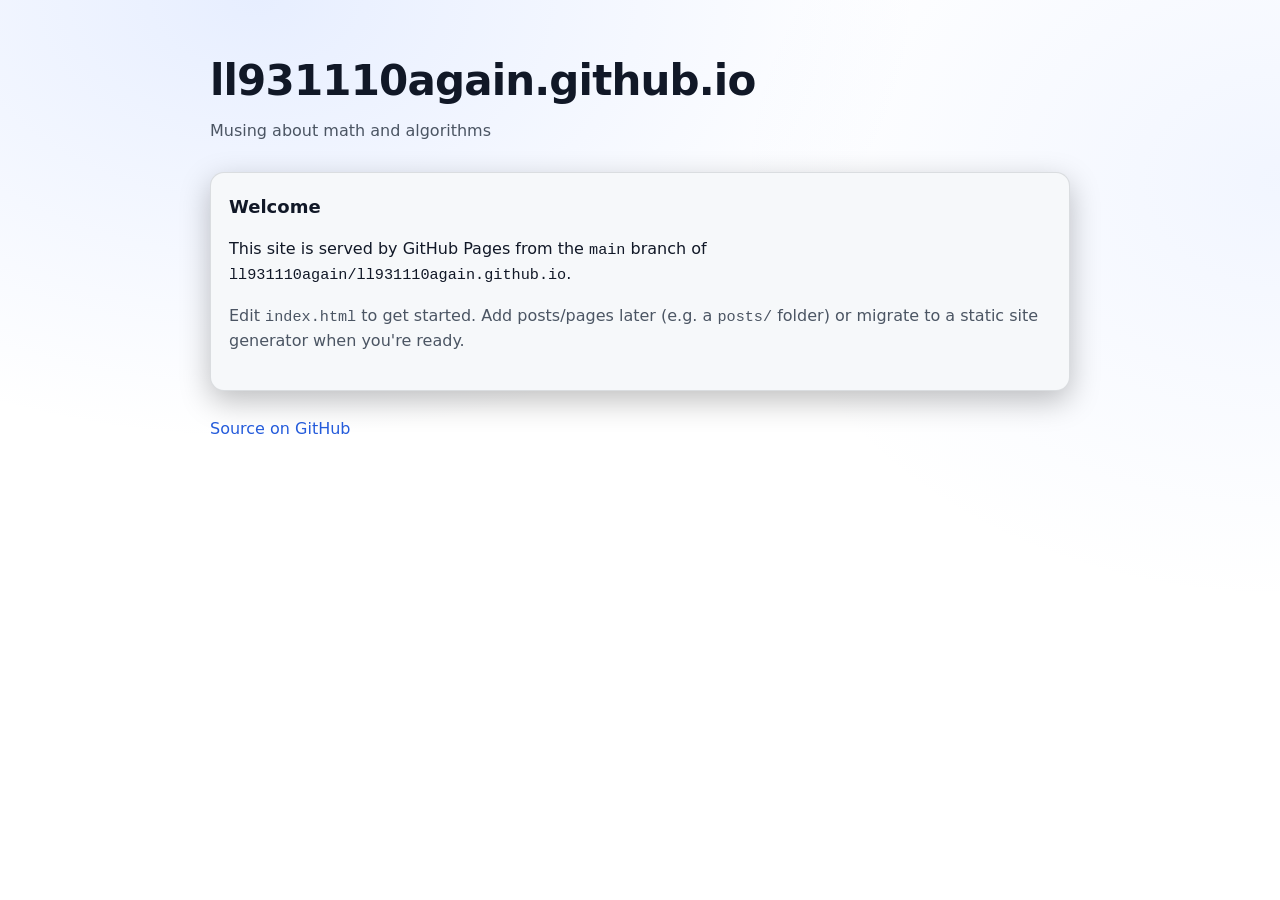
==== index.html @ 3ce7e8c2 "Add initial GitHub Pages site Adds a minimal static homepage and stylesheet for GitHub Pages hosting" ====
<!doctype html>
<html lang="en">
  <head>
    <meta charset="utf-8" />
    <meta name="viewport" content="width=device-width, initial-scale=1" />
    <title>ll931110again.github.io</title>
    <meta name="description" content="Musing about math and algorithms" />
    <link rel="stylesheet" href="/style.css" />
  </head>
  <body>
    <main class="container">
      <header class="header">
        <h1>ll931110again.github.io</h1>
        <p class="subtitle">Musing about math and algorithms</p>
      </header>

      <section class="card">
        <h2>Welcome</h2>
        <p>
          This site is served by GitHub Pages from the <code>main</code> branch of
          <code>ll931110again/ll931110again.github.io</code>.
        </p>
        <p class="muted">
          Edit <code>index.html</code> to get started. Add posts/pages later (e.g. a
          <code>posts/</code> folder) or migrate to a static site generator when you're ready.
        </p>
      </section>

      <footer class="footer">
        <a href="https://github.com/ll931110again/ll931110again.github.io">Source on GitHub</a>
      </footer>
    </main>
  </body>
</html>
---- style.css ----
:root {
  color-scheme: light dark;
  --bg: #0b0f14;
  --card: #101826;
  --text: #e6edf3;
  --muted: #9fb0c0;
  --accent: #7aa2ff;
  --border: rgba(255, 255, 255, 0.08);
}

@media (prefers-color-scheme: light) {
  :root {
    --bg: #ffffff;
    --card: #f6f8fa;
    --text: #111827;
    --muted: #4b5563;
    --accent: #245bdb;
    --border: rgba(17, 24, 39, 0.12);
  }
}

* {
  box-sizing: border-box;
}

html,
body {
  height: 100%;
}

body {
  margin: 0;
  font-family:
    ui-sans-serif,
    system-ui,
    -apple-system,
    Segoe UI,
    Roboto,
    Helvetica,
    Arial,
    "Apple Color Emoji",
    "Segoe UI Emoji";
  line-height: 1.55;
  background: radial-gradient(1200px 800px at 20% 0%, rgba(122, 162, 255, 0.18), transparent 55%),
    radial-gradient(900px 700px at 100% 20%, rgba(122, 162, 255, 0.10), transparent 60%),
    var(--bg);
  color: var(--text);
}

a {
  color: var(--accent);
  text-decoration: none;
}

a:hover {
  text-decoration: underline;
}

code {
  font-family: ui-monospace, SFMono-Regular, Menlo, Monaco, Consolas, "Liberation Mono", "Courier New",
    monospace;
  font-size: 0.95em;
}

.container {
  max-width: 900px;
  margin: 0 auto;
  padding: 48px 20px;
}

.header h1 {
  margin: 0 0 6px 0;
  font-size: clamp(28px, 4vw, 42px);
  letter-spacing: -0.02em;
}

.subtitle {
  margin: 0;
  color: var(--muted);
}

.card {
  margin-top: 28px;
  padding: 20px 18px;
  background: var(--card);
  border: 1px solid var(--border);
  border-radius: 14px;
  box-shadow: 0 10px 30px rgba(0, 0, 0, 0.25);
}

.card h2 {
  margin: 0 0 8px 0;
  font-size: 18px;
}

.muted {
  color: var(--muted);
}

.footer {
  margin-top: 26px;
  color: var(--muted);
}
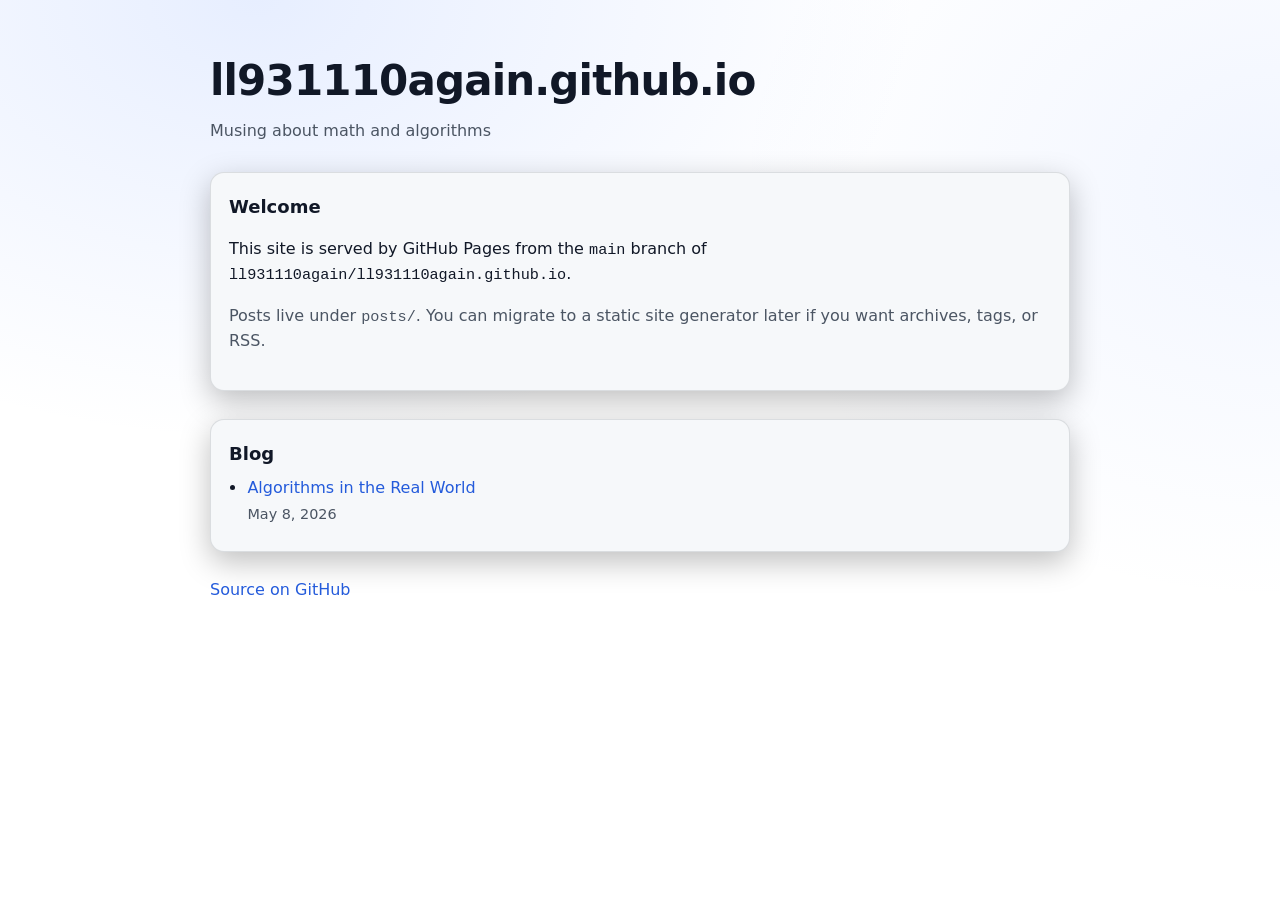
==== commit a34ab062: "Add GitHub Pages site and blog post Algorithms in the Real World Co-authored-by: Cursor <cursoragent" ====
--- a/index.html
+++ b/index.html
@@ -21,9 +21,19 @@
           <code>ll931110again/ll931110again.github.io</code>.
         </p>
         <p class="muted">
-          Edit <code>index.html</code> to get started. Add posts/pages later (e.g. a
-          <code>posts/</code> folder) or migrate to a static site generator when you're ready.
+          Posts live under <code>posts/</code>. You can migrate to a static site generator later if you want
+          archives, tags, or RSS.
         </p>
+      </section>
+
+      <section class="card">
+        <h2>Blog</h2>
+        <ul class="post-list">
+          <li>
+            <a href="/posts/algorithms-in-the-real-world.html">Algorithms in the Real World</a>
+            <span class="post-list-meta">May 8, 2026</span>
+          </li>
+        </ul>
       </section>
 
       <footer class="footer">
--- a/style.css
+++ b/style.css
@@ -101,3 +101,52 @@
   margin-top: 26px;
   color: var(--muted);
 }
+
+.nav-back {
+  margin-bottom: 12px;
+}
+
+.nav-back a {
+  color: var(--muted);
+  font-size: 0.95rem;
+}
+
+.post-header h1 {
+  margin: 0 0 8px 0;
+  font-size: clamp(24px, 3.5vw, 34px);
+  letter-spacing: -0.02em;
+}
+
+.post-meta {
+  margin: 0;
+  color: var(--muted);
+  font-size: 0.95rem;
+}
+
+.post-body {
+  margin-top: 22px;
+}
+
+.post-body p {
+  margin: 0 0 1rem 0;
+}
+
+.post-body p:last-child {
+  margin-bottom: 0;
+}
+
+.post-list {
+  margin: 8px 0 0 0;
+  padding-left: 1.15rem;
+}
+
+.post-list li {
+  margin: 0.35rem 0;
+}
+
+.post-list-meta {
+  display: block;
+  margin-top: 2px;
+  color: var(--muted);
+  font-size: 0.9rem;
+}
